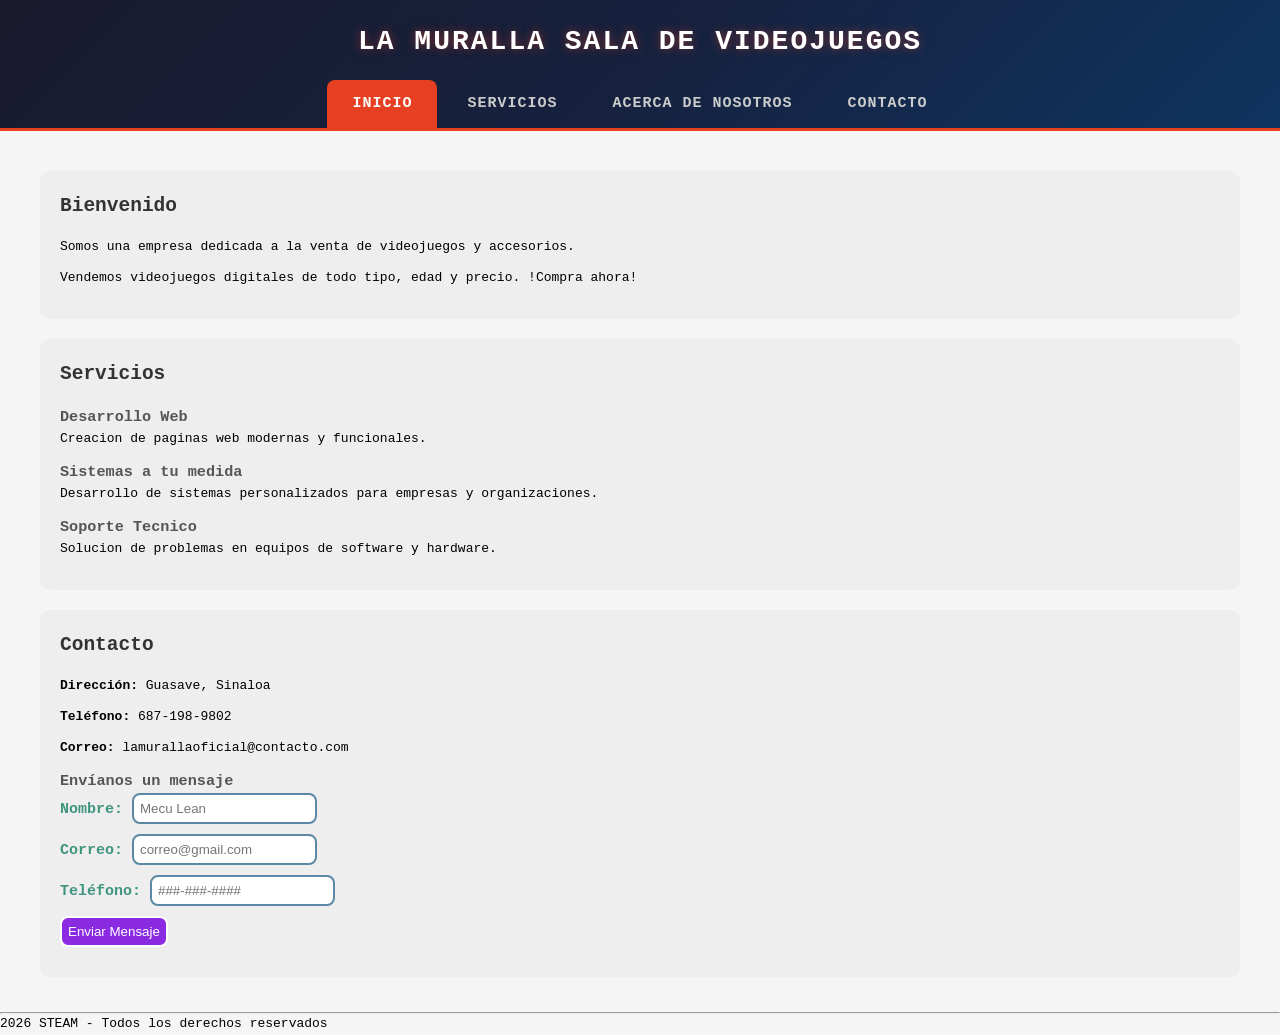
==== html/index.html @ 0096529d "feat: Create initial website with index, services, about, and contact pages, along with styling and " ====
<!DOCTYPE html>
<html lang="es">
<head>
    <meta charset="UTF-8">
    <meta name="viewport" content="width=device-width, initial-scale=1.0">
    <title>Inicio - La Muralla</title>
    <link rel="stylesheet" href="../css/styles.css">
</head>

<body>
    <header>
        <h1>La Muralla Sala de Videojuegos</h1>
        <nav>
            <ul>
                <li><a href="../html/index.html" class="active">Inicio</a></li>
                <li><a href="../html/servicios.html">Servicios</a></li>
                <li><a href="../html/acercanosotros.html">Acerca de Nosotros</a></li>
                <li><a href="../html/contacto.html">Contacto</a></li>
            </ul>
        </nav> 
    </header>   

    <main>
        <!--Inicio-->
        <section id="Inicio">
            <h2>Bienvenido</h2>
            <p>Somos una empresa dedicada a la venta de videojuegos y accesorios.</p>
            <p>Vendemos videojuegos digitales de todo tipo, edad y precio. !Compra ahora!</p>
        </section>

         <!--Servicios-->
         <section id = "servicios">
            <h2>Servicios</h2>
            <h3>Desarrollo Web</h3>
            <p>Creacion de paginas web modernas y funcionales.</p>

            <h3>Sistemas a tu medida</h3>
            <p>Desarrollo de sistemas personalizados para empresas y organizaciones.</p>

            <h3>Soporte Tecnico</h3>
            <p>Solucion de problemas en equipos de software y hardware.</p>
         </section>

         <!--Contacto-->
         <section id = "contacto">
            <h2>Contacto</h2>
            <p><strong>Dirección:</strong> Guasave, Sinaloa</p>
            <p><strong>Teléfono:</strong> 687-198-9802</p>
            <p><strong>Correo:</strong> lamurallaoficial@contacto.com</p>
            <h3>Envíanos un mensaje</h3>

            <form>
                <label>Nombre:
                    <input type="Text" required placeholder="Mecu Lean">
                </label>
                <br>
                <label>Correo:
                    <input type="Text" required placeholder="correo@gmail.com">
                </label>
                <br>
                <label>Teléfono:
                    <input type="Text" required placeholder="###-###-####">
                </label>
                <br>
                <button type="submit">Enviar Mensaje</button>
            </form>


         </section>
    </main>

    <hr>
    <footer> 2026 STEAM - Todos los derechos reservados</footer>
</body>
</html>
---- css/styles.css ----
* {
    margin: 0;
    padding: 0;
    box-sizing: border-box;
}

/*Body*/
body {
    font-family: monospace;
    background: #f5f5f5;
    line-height: 1.6;
}



/* ===== HEADER & NAV ===== */
header {
    background: linear-gradient(135deg, #1a1a2e, #16213e, #0f3460);
    padding: 20px 30px 0;
    border-bottom: 3px solid #e63f21;
}

header h1 {
    color: #ffffff;
    text-align: center;
    margin-bottom: 15px;
    font-size: 28px;
    letter-spacing: 2px;
    text-transform: uppercase;
    text-shadow: 0 0 10px rgba(230, 63, 33, 0.5);
}

nav {
    display: flex;
    justify-content: center;
}

nav ul {
    display: flex;
    list-style: none;
    gap: 5px;
}

nav ul li a {
    display: block;
    color: #cccccc;
    text-decoration: none;
    padding: 12px 25px;
    font-size: 15px;
    font-weight: bold;
    font-family: monospace;
    letter-spacing: 1px;
    text-transform: uppercase;
    border-radius: 8px 8px 0 0;
    transition: background 0.3s, color 0.3s, transform 0.2s;
}

nav ul li a:hover {
    background: #e63f21;
    color: #ffffff;
    transform: translateY(-3px);
}

nav ul li a.active {
    background: #e63f21;
    color: #ffffff;
}

/*Titulos*/
h1 {
    margin-bottom: 10px;
}

h2 {
    margin-bottom: 15px;
    color: #333;
}



h3 {
    margin-top: 10px;
    color: #555;
}

h4 {
    margin-top: 10px;
    margin-bottom: 10px;
}

/*Parrafos*/
p {
    margin-bottom: 10px;
}

img {
    border-radius: 10px;
    border: 2px solid black;
}
/*Label*/
label {
    font-size: 15px;
    margin-bottom: 5px;
    font-weight: bold;
    color: #40957f;
}

/*Input*/
input {
    padding: 6px;
    border-radius: 8px;
    border: 2px solid ;
    margin-bottom: 10px;
    color: #5b88a5;
}

button {
    padding: 6px;
    border-radius: 8px;
    border: 2px solid ;
    margin-bottom: 10px;
    color: #ffffff;
    background-color: blueviolet;
}
button:hover {
    background: #dc30e8;
}

#Servicios-Servicios {
    background-color: #e63f21;
    padding: 10px;
    margin: 0%;
    width: 100%;
    height: 100%;
    font-size: 15px;
    font-family: monospace;
    border-radius: 10px;
    border: 2px solid black;
    flex-wrap: nowrap;
}

/* Contenedor flex para servicios lado a lado */
.servicios-flex {
    display: flex;
    flex-direction: row;
    gap: 20px;
    margin-top: 15px;
}

.servicio-item {
    flex: 1;
    text-align: center; 
}

#Equipos-Servicios {
    background-color: #4169E1;
    padding: 0%;
    margin: 0%;
    width: 100%;
    height: 100%;
    font-size: 15px;
    font-family: monospace;
    border-radius: 10px;
    border: 2px solid black;
    flex-wrap: nowrap;
}

/* Contenedor flex para servicios lado a lado */
.equipos-flex {
    display: flex;
    flex-direction: row;
    gap: 20px;
    margin-top: 15px;
}

.equipos-item {
    flex: 1;
    text-align: center; 
}


/* Secciones generales */
#Precios-Servicios,
#Contacto-Servicios {
    padding: 20px;
    margin-top: 15px;
    font-size: 15px;
    font-family: monospace;
    border-radius: 10px;
    border: 2px solid black;
}

#Precios-Servicios {
    background-color: #90EE90;
}

#Contacto-Servicios {
    background-color: #FFD700;
    text-align: center;
}

/* Tabla de precios */
#tabla-precios {
    width: 100%;
    border-collapse: collapse;
    margin-top: 15px;
    font-family: monospace;
}

#tabla-precios th,
#tabla-precios td {
    border: 2px solid black;
    padding: 10px;
    text-align: center;
}

#tabla-precios th {
    background-color: #2E8B57;
    color: white;
    font-size: 16px;
}

#tabla-precios tbody tr:nth-child(even) {
    background-color: #c8f0c8;
}

#tabla-precios tbody tr:hover {
    background-color: #a0d8a0;
}

/* Botón de contacto */
.btn-contacto {
    display: inline-block;
    margin-top: 15px;
    padding: 12px 30px;
    background-color: #333;
    color: white;
    text-decoration: none;
    border-radius: 8px;
    font-size: 16px;
    font-family: monospace;
    font-weight: bold;
    border: 2px solid black;
}

.btn-contacto:hover {
    background-color: #555;
}

/* Footer */
#Footer-Servicios {
    text-align: center;
    padding: 15px;
    margin-top: 20px;
    background-color: #333;
    color: white;
    font-family: monospace;
    font-size: 14px;
    border-radius: 10px;
}

/* Espaciado entre secciones */
main section {
    margin-bottom: 15px;
}

main {
    padding: 20px;
}

section {
    background-color: #efeeee;
    margin: 20px;
    padding: 20px;
    border-radius: 10px;
}
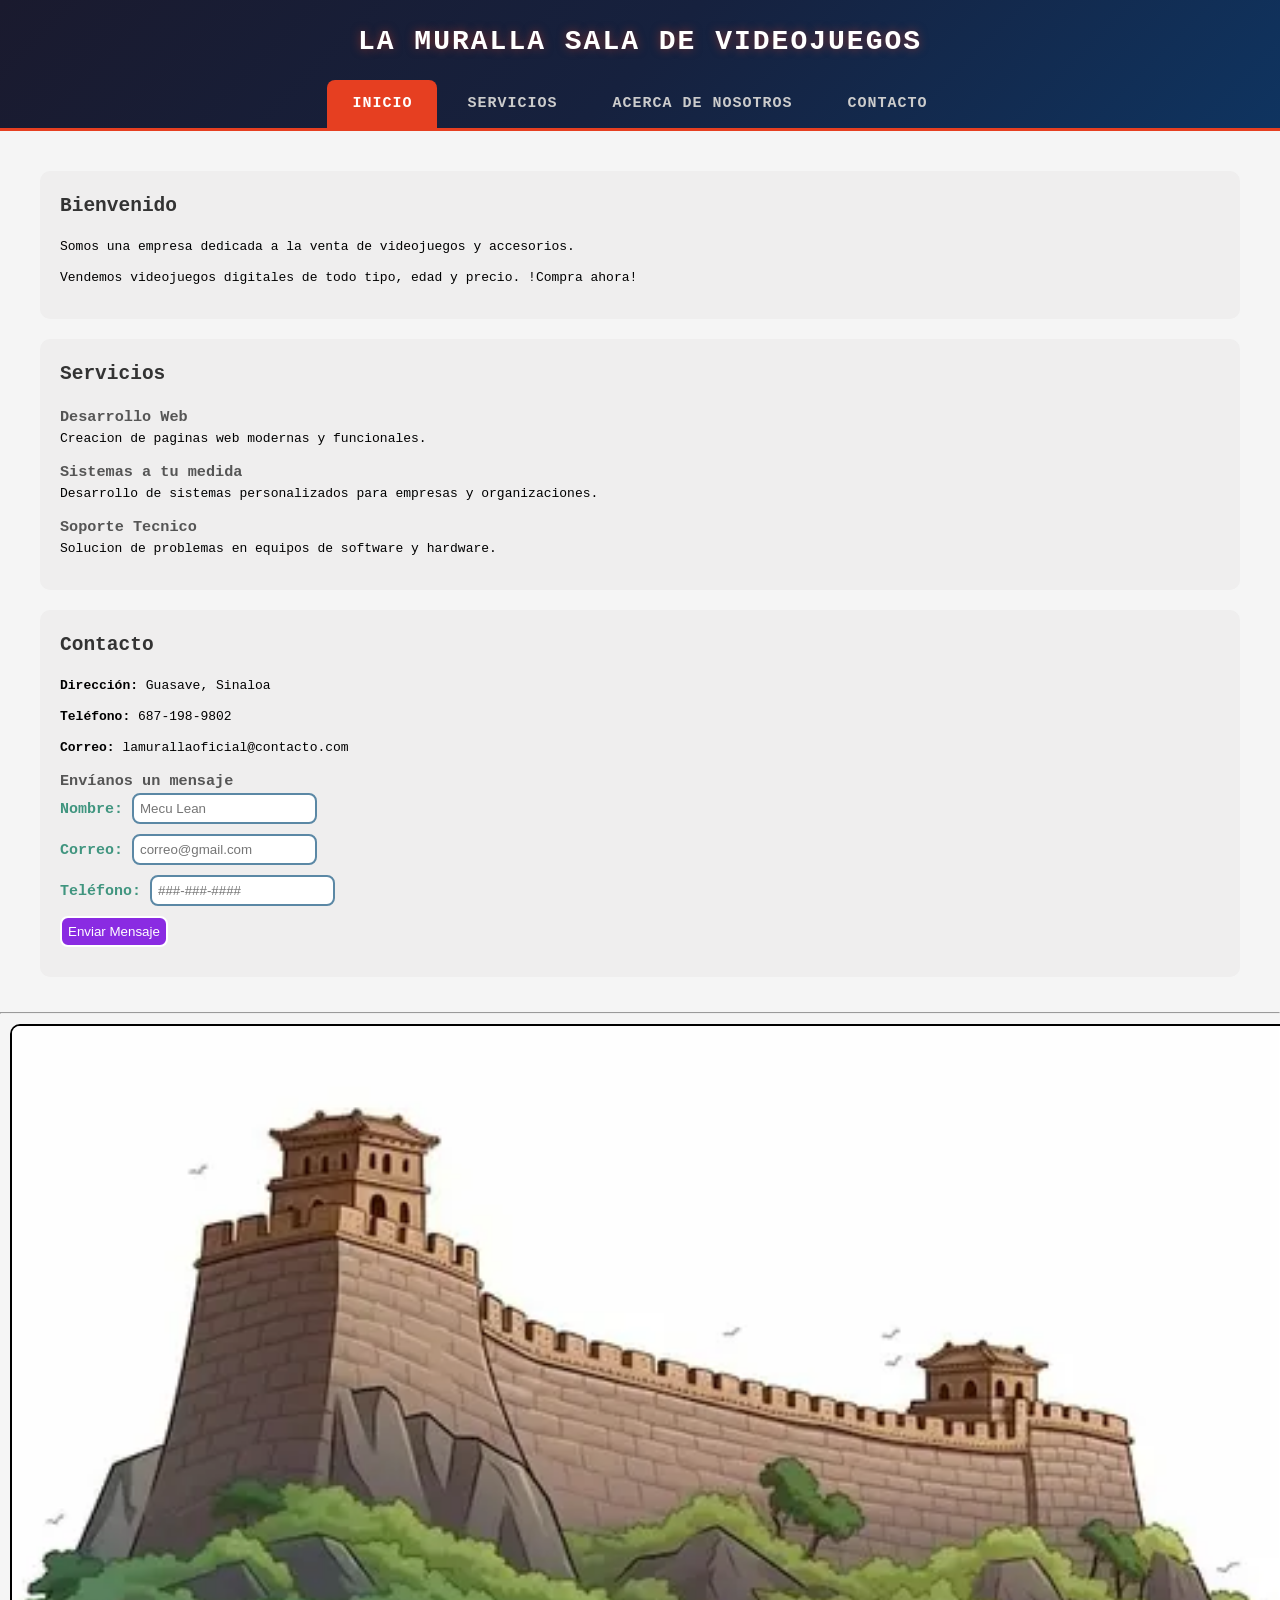
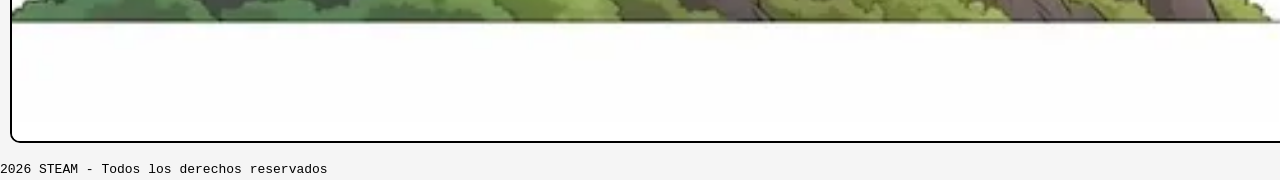
==== commit 638c609b: "Se agregaron cambios en el archivo CSS y en el INDEX se agrego el logo de la imagen" ====
--- a/html/index.html
+++ b/html/index.html
@@ -70,6 +70,7 @@
     </main>
 
     <hr>
+    <img id="Muralla" src="../imagenes/muralla.webp" width="200" height="100" alt="Muralla">
     <footer> 2026 STEAM - Todos los derechos reservados</footer>
 </body>
 </html>
--- a/css/styles.css
+++ b/css/styles.css
@@ -126,6 +126,19 @@
     background: #dc30e8;
 }
 
+
+#Muralla {
+    width: 100%;
+    height: 100%;
+    border-radius: 10px;
+    border: 2px solid black;
+    margin-top: 10px;
+    margin-bottom: 10px;
+    margin-left: 10px;
+    margin-right: 10px;
+    align-items: center;
+    justify-content: center;
+}
 #Servicios-Servicios {
     background-color: #e63f21;
     padding: 10px;
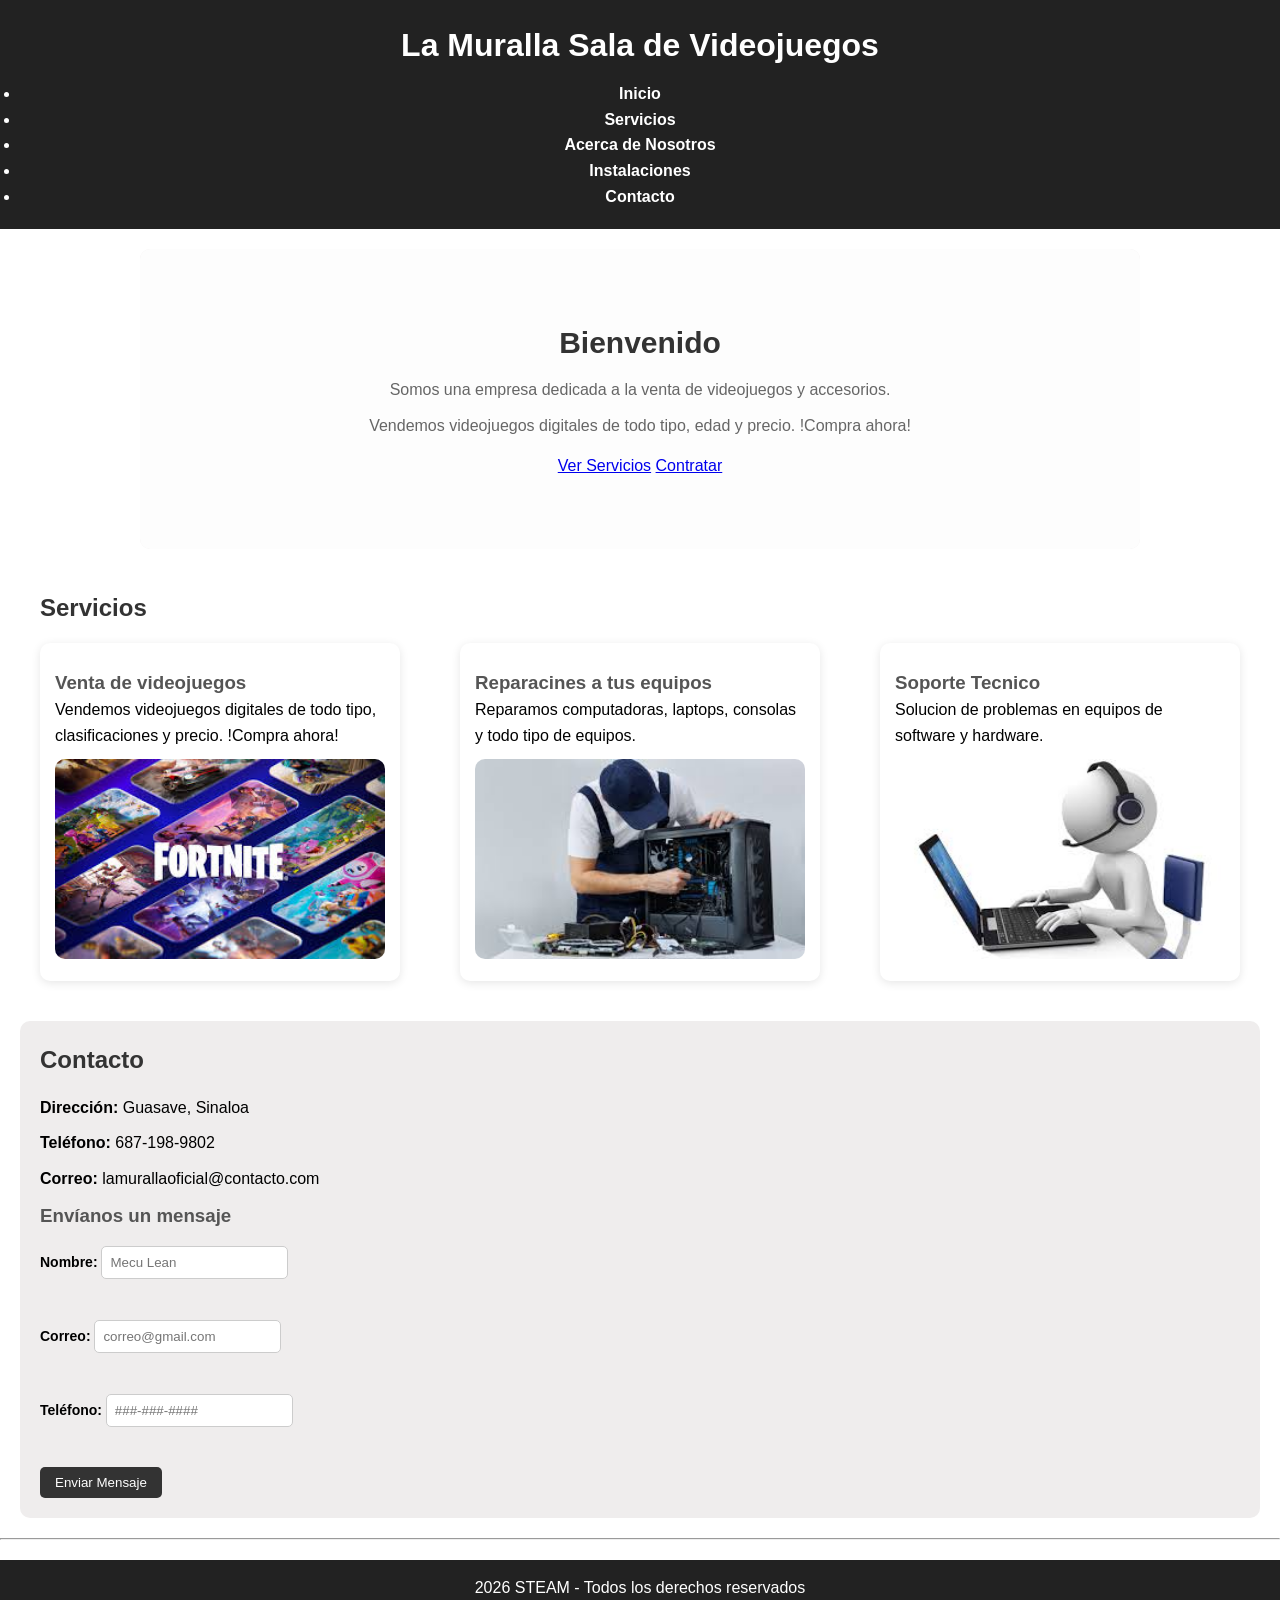
==== commit b623713b: "cambios en el archivo index y css" ====
--- a/html/index.html
+++ b/html/index.html
@@ -15,6 +15,7 @@
                 <li><a href="../html/index.html" class="active">Inicio</a></li>
                 <li><a href="../html/servicios.html">Servicios</a></li>
                 <li><a href="../html/acercanosotros.html">Acerca de Nosotros</a></li>
+                <li><a href="../html/instalaciones.html">Instalaciones</a></li>
                 <li><a href="../html/contacto.html">Contacto</a></li>
             </ul>
         </nav> 
@@ -22,23 +23,42 @@
 
     <main>
         <!--Inicio-->
-        <section id="Inicio">
-            <h2>Bienvenido</h2>
-            <p>Somos una empresa dedicada a la venta de videojuegos y accesorios.</p>
-            <p>Vendemos videojuegos digitales de todo tipo, edad y precio. !Compra ahora!</p>
+        <section id="Inicio" class="hero">
+            <div class="overlay">
+                <div class="hero-texto">
+                    <h2>Bienvenido</h2>
+                    <p>Somos una empresa dedicada a la venta de videojuegos y accesorios.</p>
+                    <p>Vendemos videojuegos digitales de todo tipo, edad y precio. !Compra ahora!</p>
+                    <div class="botones">
+                        <a href="#servicios" class="button">Ver Servicios</a>
+                        <a href="#contacto" class="button">Contratar</a>
+                    </div>
+                </div>
+            </div>
         </section>
 
-         <!--Servicios-->
+         <!--Servicios-->   
          <section id = "servicios">
             <h2>Servicios</h2>
-            <h3>Desarrollo Web</h3>
-            <p>Creacion de paginas web modernas y funcionales.</p>
+            <div class="servicios-contenedor">
+                <div class="card">
+                    <h3>Venta de videojuegos</h3>
+                    <p>Vendemos videojuegos digitales de todo tipo, clasificaciones y precio. !Compra ahora!</p>
+                    <img src="../imagenes/fornite.jpg" width="200px" height="200px">
+                </div>
 
-            <h3>Sistemas a tu medida</h3>
-            <p>Desarrollo de sistemas personalizados para empresas y organizaciones.</p>
+                <div class="card">
+                    <h3>Reparacines a tus equipos</h3>
+                    <p>Reparamos computadoras, laptops, consolas y todo tipo de equipos.</p>
+                    <img src="../imagenes/reparaciones.jpg" width="200px" height="200px">
+                </div>
 
-            <h3>Soporte Tecnico</h3>
-            <p>Solucion de problemas en equipos de software y hardware.</p>
+                <div class="card">
+                    <h3>Soporte Tecnico</h3>
+                    <p>Solucion de problemas en equipos de software y hardware.</p>
+                    <img src="../imagenes/soporte_tecnico.jpg" width="200px" height="200px">
+                </div>
+            </div>  
          </section>
 
          <!--Contacto-->
@@ -70,7 +90,7 @@
     </main>
 
     <hr>
-    <img id="Muralla" src="../imagenes/muralla.webp" width="200" height="100" alt="Muralla">
+  
     <footer> 2026 STEAM - Todos los derechos reservados</footer>
 </body>
 </html>
--- a/css/styles.css
+++ b/css/styles.css
@@ -1,69 +1,62 @@
 * {
-    margin: 0;
-    padding: 0;
-    box-sizing: border-box;
+    margin:0;
+    padding:0;
+    box-sizing:border-box;
 }
 
 /*Body*/
 body {
-    font-family: monospace;
-    background: #f5f5f5;
+    font-family:Arial, sans-serif;
+    background: white;
     line-height: 1.6;
 }
 
-
-
-/* ===== HEADER & NAV ===== */
+/*Header*/
 header {
-    background: linear-gradient(135deg, #1a1a2e, #16213e, #0f3460);
-    padding: 20px 30px 0;
-    border-bottom: 3px solid #e63f21;
-}
-
-header h1 {
-    color: #ffffff;
-    text-align: center;
-    margin-bottom: 15px;
-    font-size: 28px;
-    letter-spacing: 2px;
-    text-transform: uppercase;
-    text-shadow: 0 0 10px rgba(230, 63, 33, 0.5);
-}
-
+    background: #222;
+    color: white;
+    padding: 20px;
+    text-align:center;
+}
+
+/*Menu*/
 nav {
-    display: flex;
-    justify-content: center;
-}
-
-nav ul {
-    display: flex;
-    list-style: none;
-    gap: 5px;
-}
-
-nav ul li a {
-    display: block;
-    color: #cccccc;
-    text-decoration: none;
-    padding: 12px 25px;
-    font-size: 15px;
-    font-weight: bold;
-    font-family: monospace;
-    letter-spacing: 1px;
-    text-transform: uppercase;
-    border-radius: 8px 8px 0 0;
-    transition: background 0.3s, color 0.3s, transform 0.2s;
-}
-
-nav ul li a:hover {
-    background: #e63f21;
-    color: #ffffff;
-    transform: translateY(-3px);
-}
-
-nav ul li a.active {
-    background: #e63f21;
-    color: #ffffff;
+    margin-top:10px;
+}
+
+nav a {
+    color: white;
+    text-decoration:none;
+    margin: 0 15px;
+    font-weight:bold;
+}
+
+nav a:hover {
+    color: #00bcd4;
+}
+
+/*Secciones*/
+section { 
+    background: #efeded; 
+    margin:20px; 
+    padding:20px; 
+    border-radius:10px; 
+}
+
+section:nth-child(even) {
+    background: #ffffff;
+}
+
+section:nth-child(odd) {
+    background: #efeded;
+}
+
+section {
+    transition: all 0.3s;
+}
+
+section:hover {
+    transform: translateY(-5px);
 }
 
 /*Titulos*/
@@ -76,16 +69,9 @@
     color: #333;
 }
 
-
-
 h3 {
-    margin-top: 10px;
+    margin-top:10px;
     color: #555;
-}
-
-h4 {
-    margin-top: 10px;
-    margin-bottom: 10px;
 }
 
 /*Parrafos*/
@@ -93,200 +79,245 @@
     margin-bottom: 10px;
 }
 
-img {
-    border-radius: 10px;
-    border: 2px solid black;
-}
+/*Formularios*/
+form {
+    margin-top: 15px;
+    display:flex;
+    flex-direction:column;
+}
+
+/*fila */
+.fila {
+    display: flex;
+    gap: 10px;
+}
+
+/* Cada campo ocupa la mitad */
+.fila label {
+    flex: 1;
+    display: flex;
+    flex-direction: column;
+}
+/* Textarea */
+textarea {
+    width: 100%;
+    height: 150px;
+    padding: 8px;
+    border-radius: 5px;
+    border: 1px solid #ccc;
+}
+
 /*Label*/
 label {
-    font-size: 15px;
-    margin-bottom: 5px;
+    font-size:14px;
+    margin-bottom:5px;
     font-weight: bold;
-    color: #40957f;
 }
 
 /*Input*/
 input {
-    padding: 6px;
-    border-radius: 8px;
-    border: 2px solid ;
-    margin-bottom: 10px;
-    color: #5b88a5;
-}
-
-button {
-    padding: 6px;
-    border-radius: 8px;
-    border: 2px solid ;
-    margin-bottom: 10px;
-    color: #ffffff;
-    background-color: blueviolet;
-}
+    padding: 8px;
+    margin-bottom: 10px;
+    border-radius: 5px;
+    border: 1px solid #ccc;
+}
+
+input:focus, textarea:focus {
+    outline: none;
+    border: 1px solid #00bcd4;
+}
+
+/*Botones*/
+button{
+    width: auto;
+    align-self: flex-start;
+    padding: 8px 15px;
+    border:none;
+    background: #333;
+    color: white;
+    border-radius:5px;
+    cursor:pointer;
+}
+
 button:hover {
-    background: #dc30e8;
-}
-
-
-#Muralla {
+    background: #00bcd4;
+}
+
+/*Pie de pagina*/
+footer {
+    text-align:center;
+    padding:15px;
+    background: #222;
+    color:white;
+    margin-top:20px;
+}
+
+/* Tarjeta*/
+.servicios-contenedor {
+    display: flex;
+    gap: 20px;
+    flex-wrap: wrap;
+    justify-content: space-between;
+}
+
+.card {
+    background: white;
+    border-radius: 10px;
+    padding: 15px;
+    width: 30%;
+    box-shadow: 0 2px 10px rgba(0,0,0,0.1);
+    transition: transform 0.3s;
+}
+
+.card img {
+    width: 100%;
+    border-radius: 10px;
+}
+
+.card:hover {
+    transform: scale(1.05);
+}
+
+/*Inicio*/
+.hero {
+    position: relative;
+    height: 300px;
+    background: url("img/gaming.jpg") center/cover no-repeat;
+    display: flex;
+    align-items: center;
+    justify-content: center;
+    text-align: center;
+    overflow: hidden;
+    border-radius: 10px;
+    margin: 20px auto;
+    max-width: 1000px;
+}
+
+.hero::before {
+    content: "";
+    position: absolute;
     width: 100%;
     height: 100%;
-    border-radius: 10px;
-    border: 2px solid black;
-    margin-top: 10px;
-    margin-bottom: 10px;
-    margin-left: 10px;
-    margin-right: 10px;
-    align-items: center;
-    justify-content: center;
-}
-#Servicios-Servicios {
-    background-color: #e63f21;
-    padding: 10px;
-    margin: 0%;
+    background: rgba(255,255,255,0.88); 
+}
+
+/*Texto*/
+.hero-texto {
+    position: relative;
+    z-index: 1;
+    color: #333;
+}
+
+.hero-texto h2 {
+    font-size: 30px;
+    margin-bottom: 10px;
+}
+
+.hero-texto p {
+    color: #666;
+}
+
+/* Botones */
+.botones {
+    margin-top: 15px;
+}
+
+.btn {
+    background: #333; 
+    color: white;
+    padding: 10px 20px;
+    text-decoration: none;
+    border-radius: 5px;
+    margin: 5px;
+    display: inline-block;
+    transition: 0.3s;
+}
+
+.btn:hover {
+    background: #00bcd4; 
+}
+
+/* Boton secundario */
+.btn-secundario {
+    background: transparent;
+    border: 2px solid #333;
+    color: #333;
+}
+
+.btn-secundario:hover {
+    background: #333;
+    color: white;
+}
+
+/*Instalaciones*/
+.galeria {
+    display: grid;
+    grid-template-columns: repeat(3, 1fr);
+    gap: 20px; 
+    margin-top: 15px;
+}
+
+.galeria img {
     width: 100%;
-    height: 100%;
-    font-size: 15px;
-    font-family: monospace;
-    border-radius: 10px;
-    border: 2px solid black;
-    flex-wrap: nowrap;
-}
-
-/* Contenedor flex para servicios lado a lado */
-.servicios-flex {
-    display: flex;
-    flex-direction: row;
-    gap: 20px;
+    height: 250px;
+    object-fit: cover;
+    border-radius: 10px;
+
+}
+
+/*Acerca de nosotros*/
+.acerca-contenedor {
+    display: flex;
+    gap: 30px;
+    flex-wrap: wrap;
+}
+
+/* Texto */
+.acerca-texto {
+    flex: 1;
+}
+
+/* Tecnologías */
+.tecnologias-contenedor {
+    flex: 1;
+}
+
+/* grid SOLO para iconos */
+.tecnologias {
+    display: grid;
+    grid-template-columns: repeat(2, 1fr);
+    gap: 15px;
+}
+
+/* caja debajo de iconos */
+.info-tech {
     margin-top: 15px;
-}
-
-.servicio-item {
-    flex: 1;
-    text-align: center; 
-}
-
-#Equipos-Servicios {
-    background-color: #4169E1;
-    padding: 0%;
-    margin: 0%;
-    width: 100%;
-    height: 100%;
-    font-size: 15px;
-    font-family: monospace;
-    border-radius: 10px;
-    border: 2px solid black;
-    flex-wrap: nowrap;
-}
-
-/* Contenedor flex para servicios lado a lado */
-.equipos-flex {
-    display: flex;
-    flex-direction: row;
-    gap: 20px;
-    margin-top: 15px;
-}
-
-.equipos-item {
-    flex: 1;
-    text-align: center; 
-}
-
-
-/* Secciones generales */
-#Precios-Servicios,
-#Contacto-Servicios {
-    padding: 20px;
-    margin-top: 15px;
-    font-size: 15px;
-    font-family: monospace;
-    border-radius: 10px;
-    border: 2px solid black;
-}
-
-#Precios-Servicios {
-    background-color: #90EE90;
-}
-
-#Contacto-Servicios {
-    background-color: #FFD700;
+    padding: 15px;
+    background: #222;
+    color: white;
+    border-radius: 10px;
+    display: none;
     text-align: center;
 }
 
-/* Tabla de precios */
-#tabla-precios {
-    width: 100%;
-    border-collapse: collapse;
-    margin-top: 15px;
-    font-family: monospace;
-}
-
-#tabla-precios th,
-#tabla-precios td {
-    border: 2px solid black;
-    padding: 10px;
+/* Card de tecnología */
+.tech {
+    background: white;
+    padding: 15px;
     text-align: center;
-}
-
-#tabla-precios th {
-    background-color: #2E8B57;
-    color: white;
-    font-size: 16px;
-}
-
-#tabla-precios tbody tr:nth-child(even) {
-    background-color: #c8f0c8;
-}
-
-#tabla-precios tbody tr:hover {
-    background-color: #a0d8a0;
-}
-
-/* Botón de contacto */
-.btn-contacto {
-    display: inline-block;
-    margin-top: 15px;
-    padding: 12px 30px;
-    background-color: #333;
-    color: white;
-    text-decoration: none;
-    border-radius: 8px;
-    font-size: 16px;
-    font-family: monospace;
-    font-weight: bold;
-    border: 2px solid black;
-}
-
-.btn-contacto:hover {
-    background-color: #555;
-}
-
-/* Footer */
-#Footer-Servicios {
-    text-align: center;
-    padding: 15px;
-    margin-top: 20px;
-    background-color: #333;
-    color: white;
-    font-family: monospace;
-    font-size: 14px;
-    border-radius: 10px;
-}
-
-/* Espaciado entre secciones */
-main section {
-    margin-bottom: 15px;
-}
-
-main {
-    padding: 20px;
-}
-
-section {
-    background-color: #efeeee;
-    margin: 20px;
-    padding: 20px;
-    border-radius: 10px;
-}
-
-
-
+    border-radius: 10px;
+    transition: transform 0.3s, background 0.3s;
+    cursor: pointer;
+}
+
+.tech img {
+    width: 50px;
+    margin-bottom: 10px;
+}
+
+/* Interaccion */
+.tech:hover {
+    transform: translateY(-8px) scale(1.05);
+    background: #00bcd4;
+    color: white;
+}
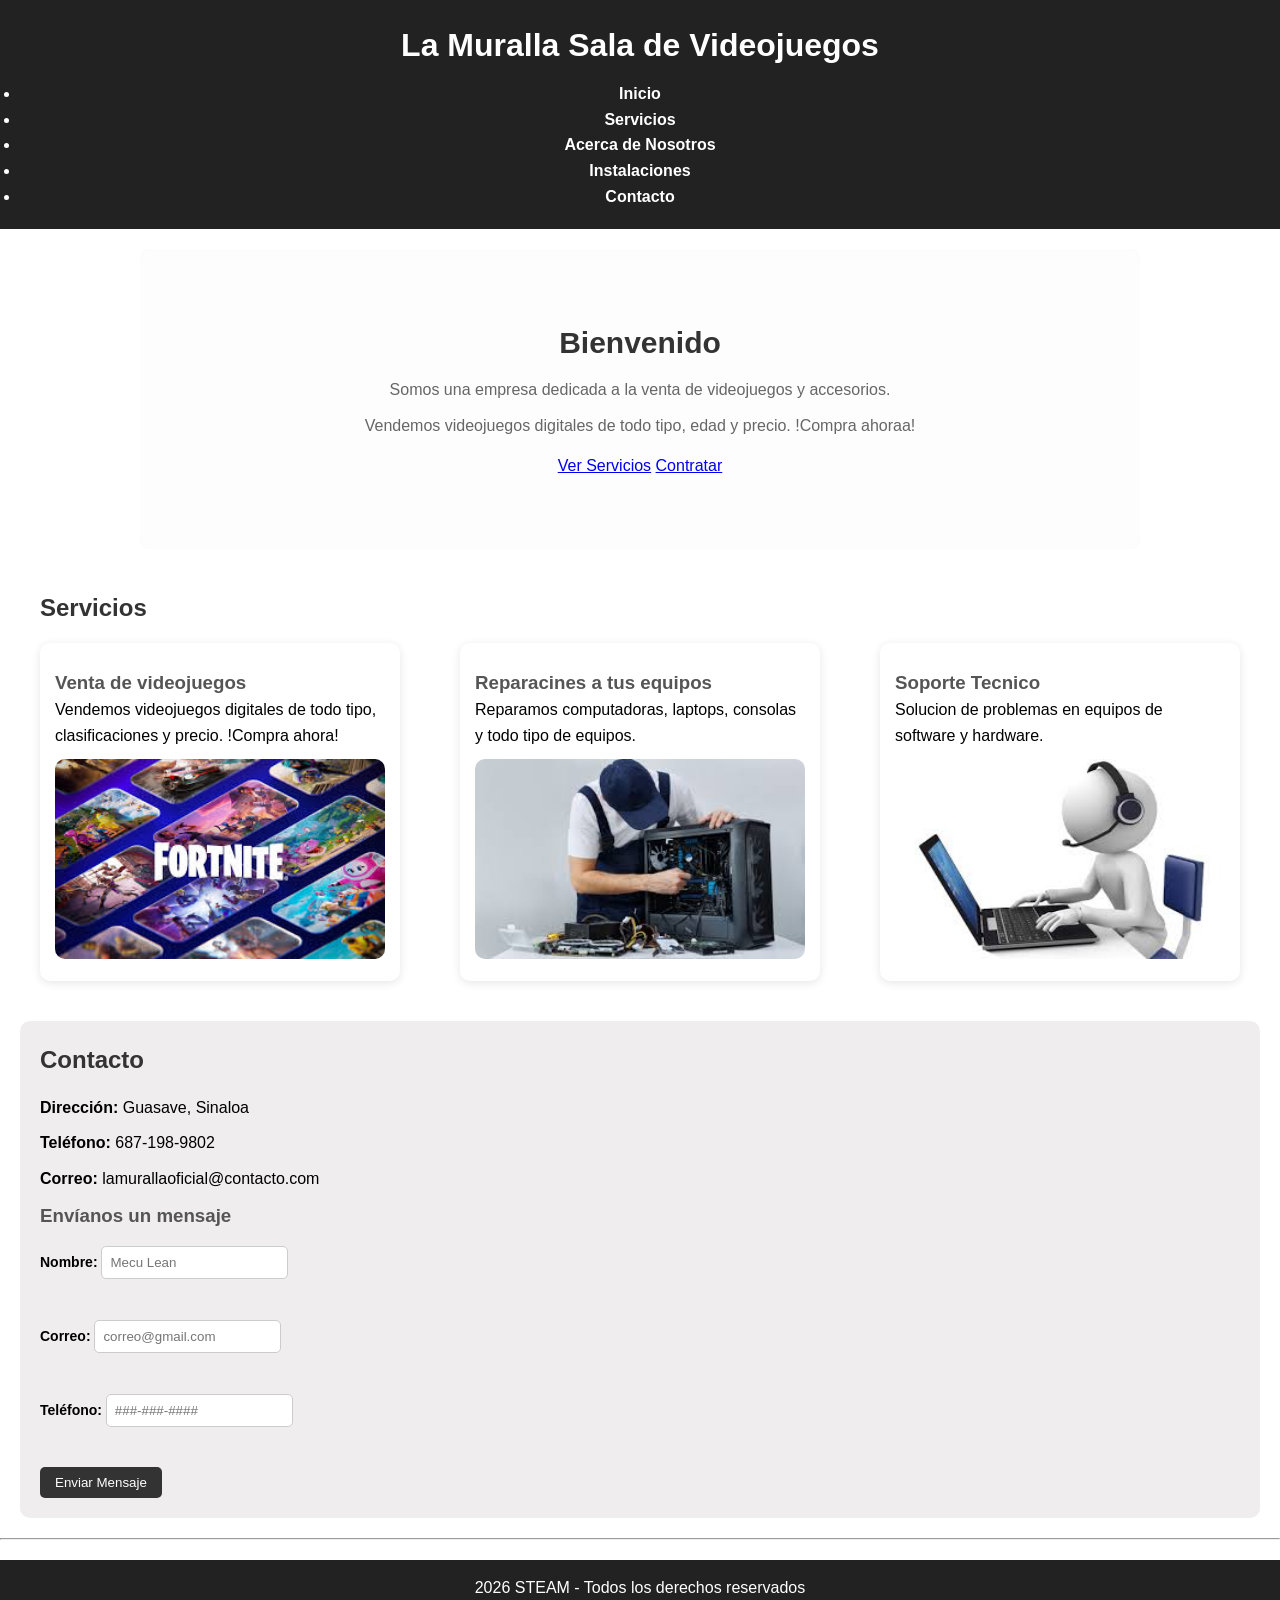
==== commit 873a2ae4: "copialo" ====
--- a/html/index.html
+++ b/html/index.html
@@ -28,7 +28,7 @@
                 <div class="hero-texto">
                     <h2>Bienvenido</h2>
                     <p>Somos una empresa dedicada a la venta de videojuegos y accesorios.</p>
-                    <p>Vendemos videojuegos digitales de todo tipo, edad y precio. !Compra ahora!</p>
+                    <p>Vendemos videojuegos digitales de todo tipo, edad y precio. !Compra ahoraa!</p>
                     <div class="botones">
                         <a href="#servicios" class="button">Ver Servicios</a>
                         <a href="#contacto" class="button">Contratar</a>
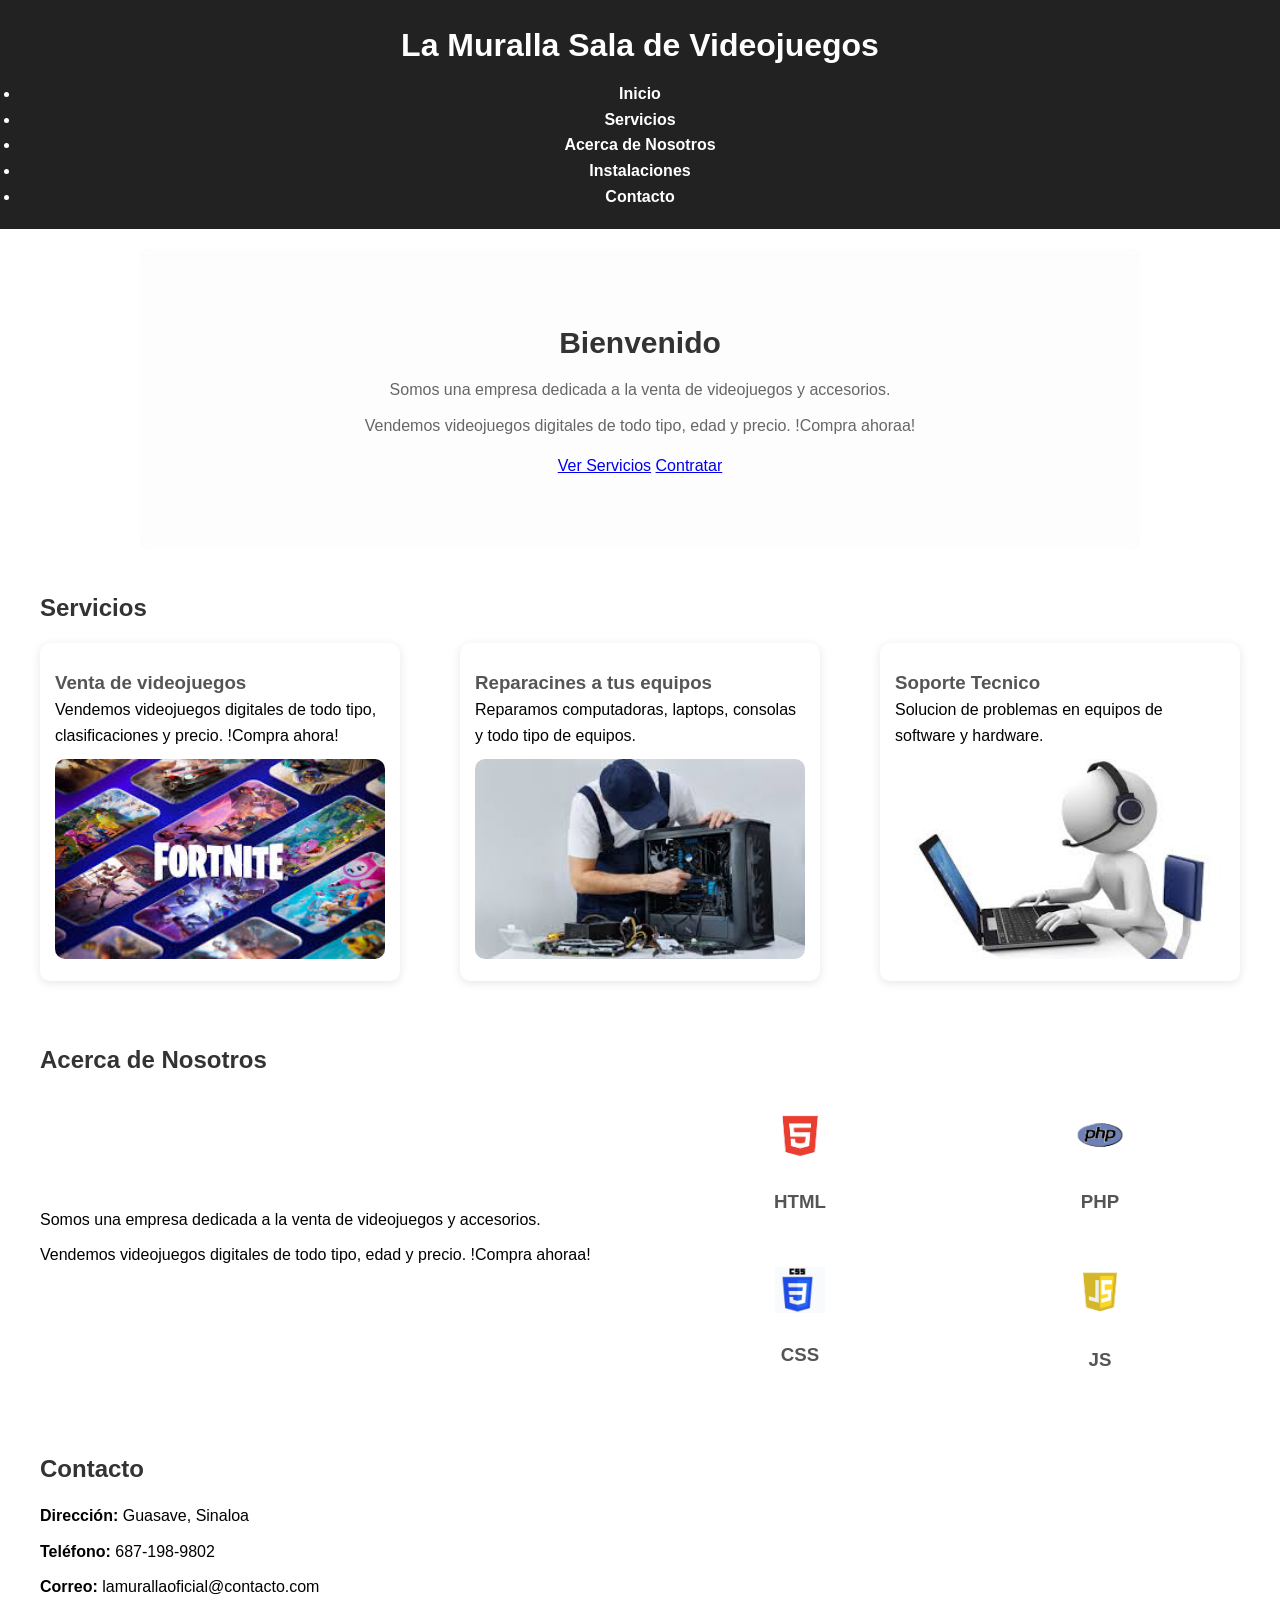
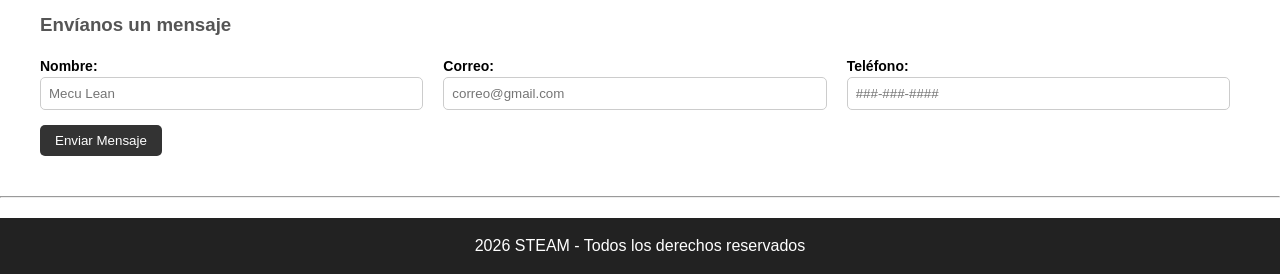
==== commit 88668ae1: "Actualiza estilo de Acerca de Nosotros y formulario" ====
--- a/html/index.html
+++ b/html/index.html
@@ -61,6 +61,38 @@
             </div>  
          </section>
 
+        <section id="acercanosotros">
+            <h2>Acerca de Nosotros</h2>
+
+            <div class="acerca-flex">
+                <div class="acerca-texto">
+                    <p>Somos una empresa dedicada a la venta de videojuegos y accesorios.</p>
+                    <p>Vendemos videojuegos digitales de todo tipo, edad y precio. !Compra ahoraa!</p>
+                </div>
+                <div class="acerca-contenedor">
+                    <div class="tech">
+                        <img src="../imagenes/htmls.png">
+                        <h3>HTML</h3>
+                    </div>
+
+                    <div class="tech">
+                        <img src="../imagenes/php.png">
+                        <h3>PHP</h3>
+                    </div>
+
+                    <div class="tech">
+                        <img src="../imagenes/css.jpg">
+                        <h3>CSS</h3>
+                    </div>
+
+                    <div class="tech">
+                        <img src="../imagenes/js.png">
+                        <h3>JS</h3>
+                    </div>
+                </div>
+            </div>
+        </section>
+         
          <!--Contacto-->
          <section id = "contacto">
             <h2>Contacto</h2>
@@ -70,18 +102,20 @@
             <h3>Envíanos un mensaje</h3>
 
             <form>
-                <label>Nombre:
-                    <input type="Text" required placeholder="Mecu Lean">
-                </label>
-                <br>
-                <label>Correo:
-                    <input type="Text" required placeholder="correo@gmail.com">
-                </label>
-                <br>
-                <label>Teléfono:
-                    <input type="Text" required placeholder="###-###-####">
-                </label>
-                <br>
+                <div class="fila">
+                    <label>Nombre:
+                        <input type="Text" required placeholder="Mecu Lean">
+                    </label>
+                    <br>
+                    <label>Correo:
+                        <input type="Text" required placeholder="correo@gmail.com">
+                    </label>
+                    <br>
+                    <label>Teléfono:
+                        <input type="Text" required placeholder="###-###-####">
+                    </label>
+                    <br>
+                </div>
                 <button type="submit">Enviar Mensaje</button>
             </form>
 
--- a/css/styles.css
+++ b/css/styles.css
@@ -266,10 +266,22 @@
 }
 
 /*Acerca de nosotros*/
+#acercanosotros {
+    background: white;
+}
+
+.acerca-flex {
+    display: flex;
+    align-items: center;
+    justify-content: space-between;
+    gap: 40px;
+}
+
 .acerca-contenedor {
-    display: flex;
-    gap: 30px;
-    flex-wrap: wrap;
+    display: grid;
+    grid-template-columns: repeat(2, 1fr);
+    gap: 20px;
+    flex: 1;
 }
 
 /* Texto */
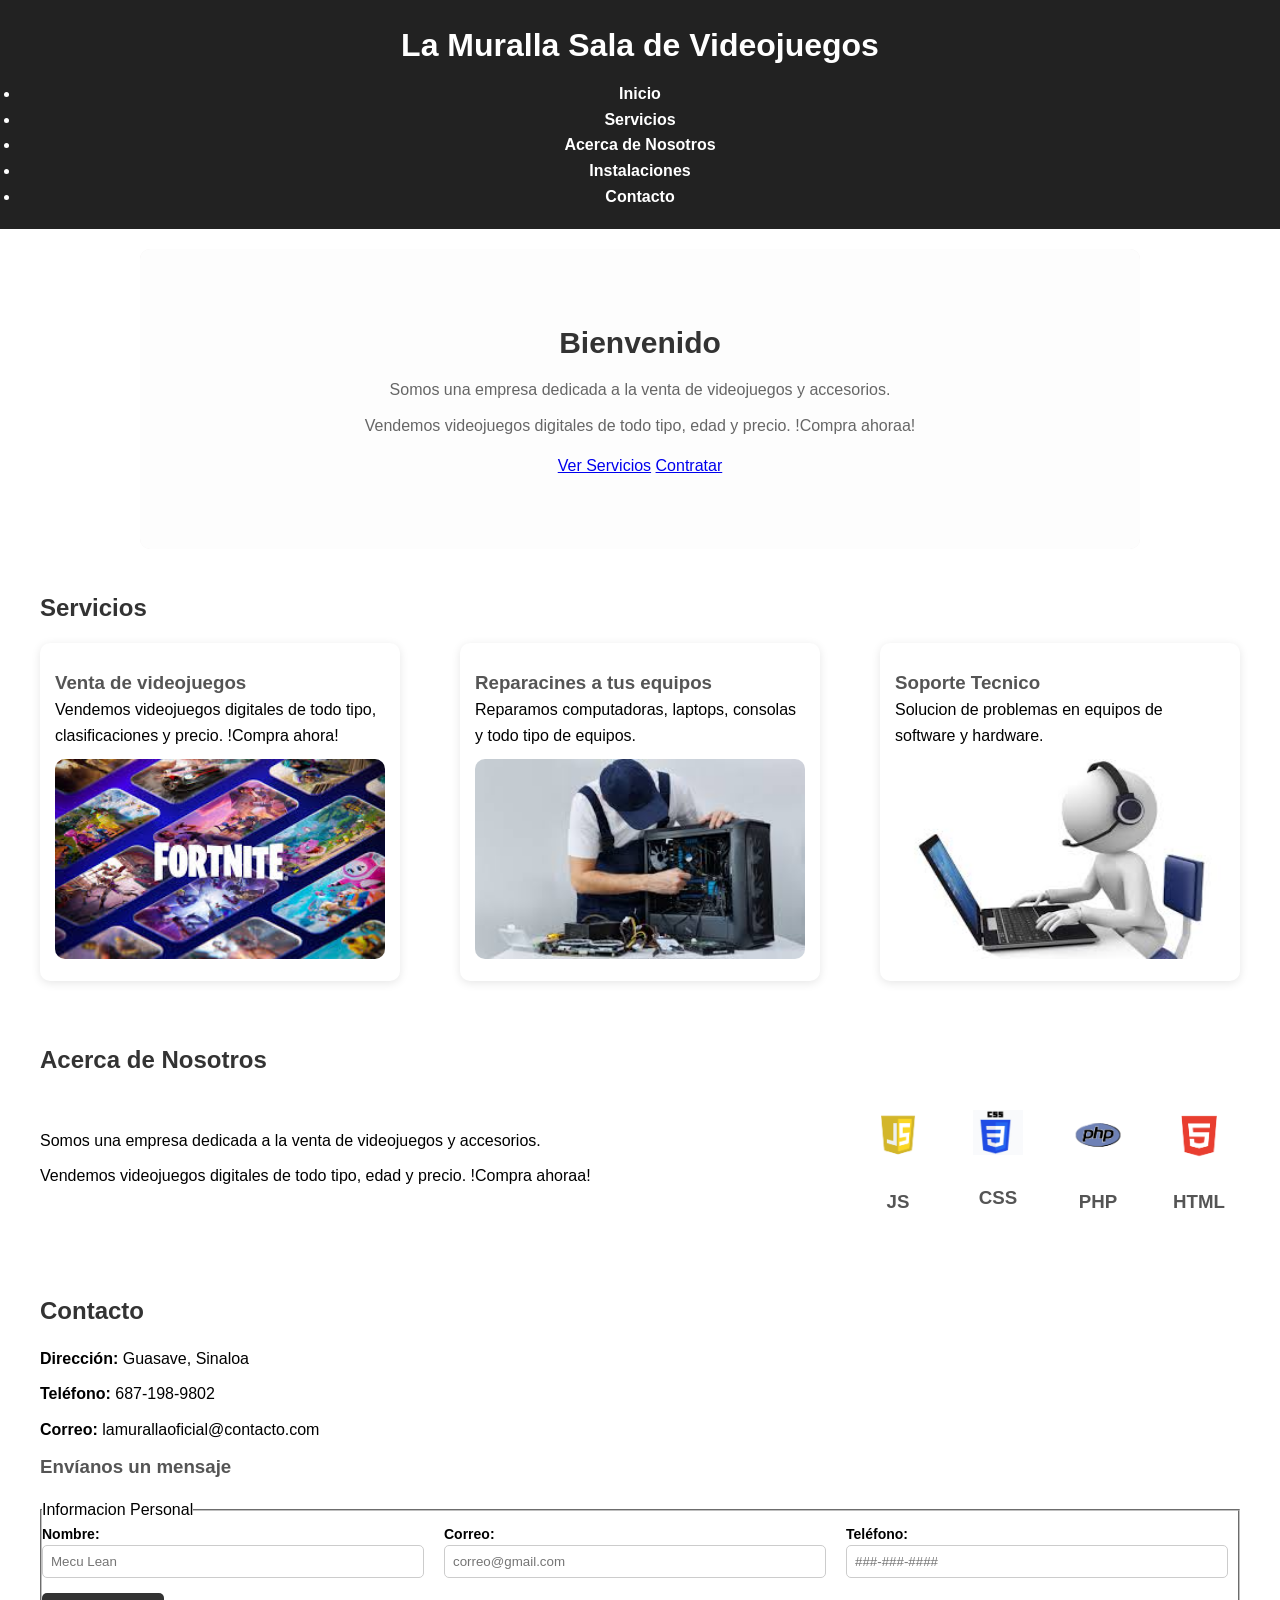
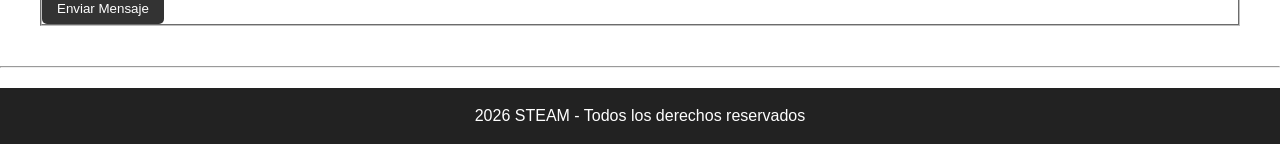
==== commit e33febf9: "Camavinga RedCard '86" ====
--- a/html/index.html
+++ b/html/index.html
@@ -102,21 +102,24 @@
             <h3>Envíanos un mensaje</h3>
 
             <form>
-                <div class="fila">
-                    <label>Nombre:
-                        <input type="Text" required placeholder="Mecu Lean">
-                    </label>
-                    <br>
-                    <label>Correo:
-                        <input type="Text" required placeholder="correo@gmail.com">
-                    </label>
-                    <br>
-                    <label>Teléfono:
-                        <input type="Text" required placeholder="###-###-####">
-                    </label>
-                    <br>
-                </div>
-                <button type="submit">Enviar Mensaje</button>
+                <fieldset>
+                        <legend>Informacion Personal</legend>
+                    <div class="fila">
+                        <label>Nombre:
+                            <input type="Text" required placeholder="Mecu Lean">
+                        </label>
+                        <br>
+                        <label>Correo:
+                            <input type="Text" required placeholder="correo@gmail.com">
+                        </label>
+                        <br>
+                        <label>Teléfono:
+                            <input type="Text" required placeholder="###-###-####">
+                        </label>
+                        <br>
+                    </div>
+                    <button type="submit">Enviar Mensaje</button>
+                </fieldset>
             </form>
 
 
--- a/css/styles.css
+++ b/css/styles.css
@@ -278,8 +278,9 @@
 }
 
 .acerca-contenedor {
-    display: grid;
-    grid-template-columns: repeat(2, 1fr);
+    display: flex;
+    flex-direction: row-reverse;
+    justify-content: flex-start;
     gap: 20px;
     flex: 1;
 }
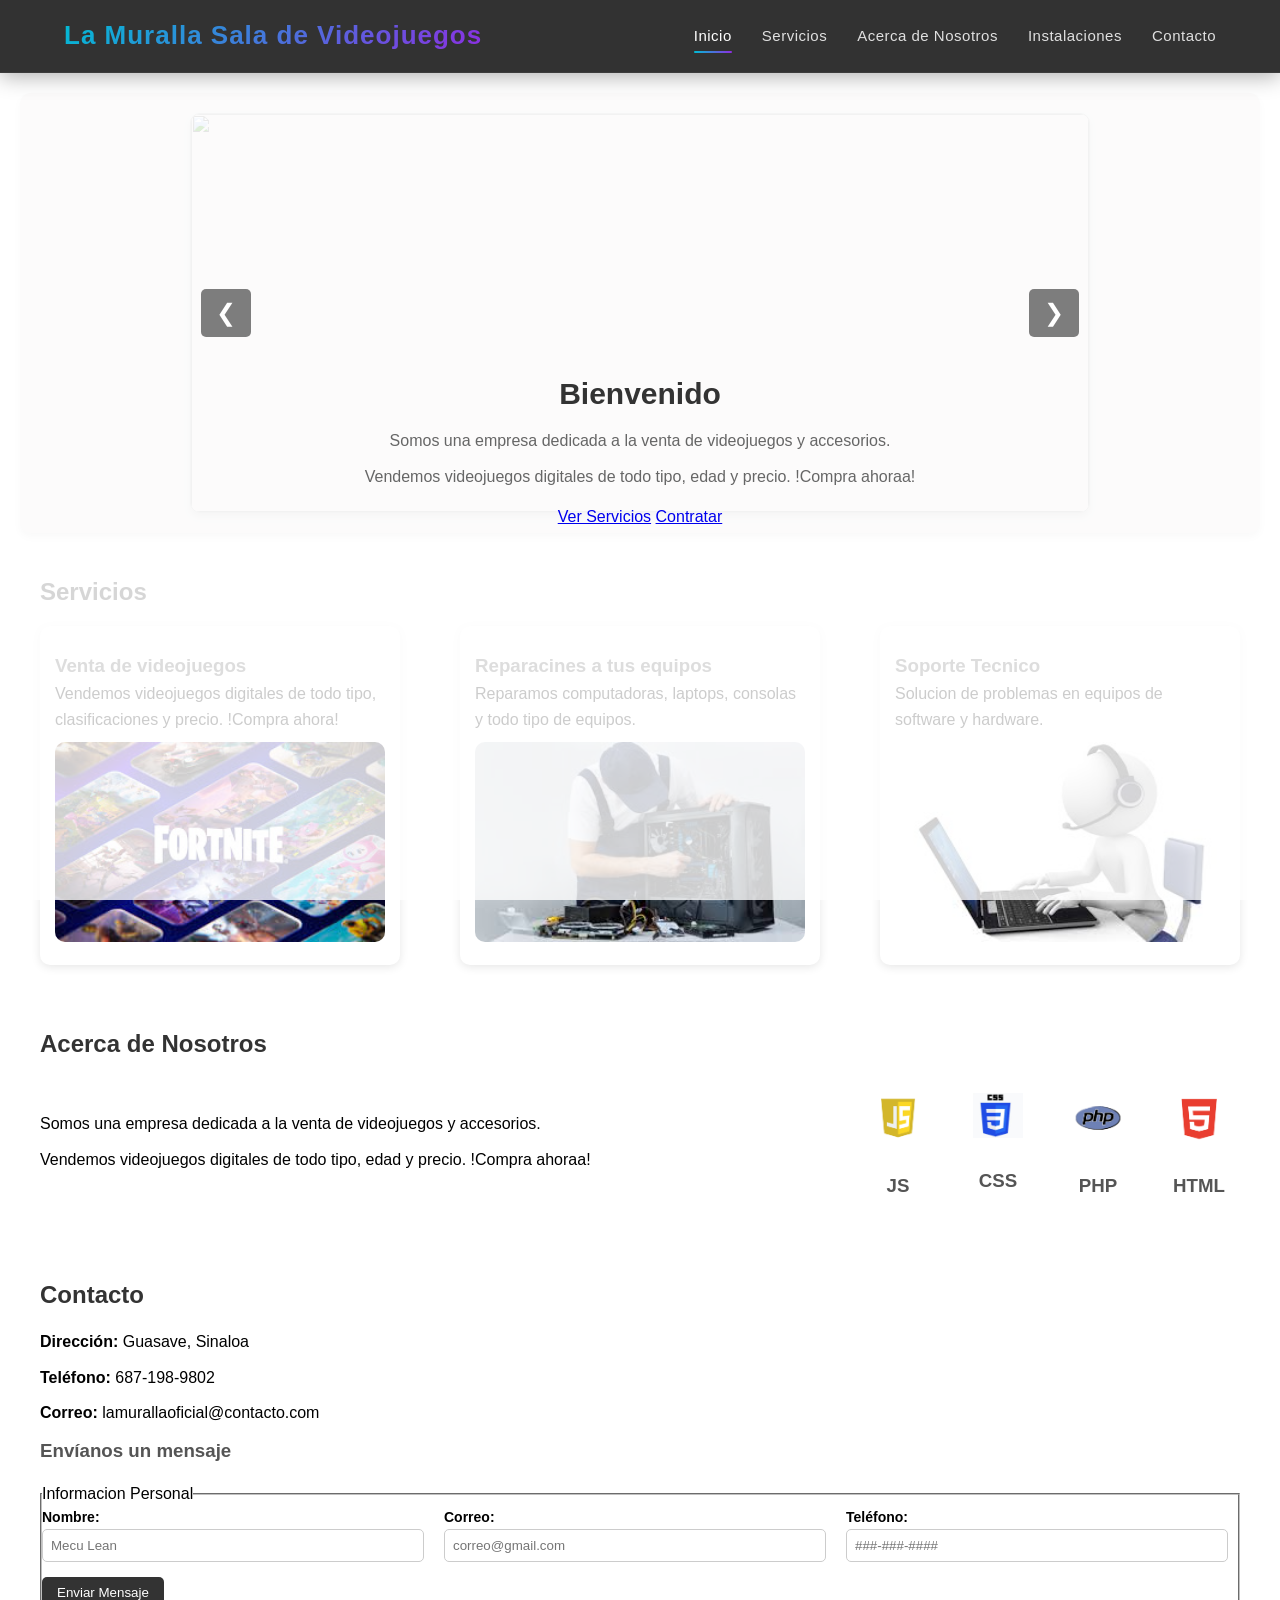
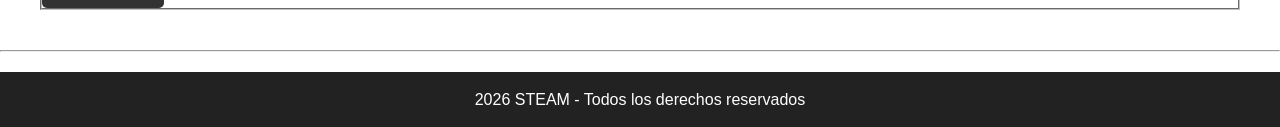
==== commit 131085e4: "Avances en este trabajo de cagada de materia de la cagada" ====
--- a/html/index.html
+++ b/html/index.html
@@ -24,6 +24,19 @@
     <main>
         <!--Inicio-->
         <section id="Inicio" class="hero">
+            <!--Creacion del slider de imagenes-->
+            <div class="slider-contenedor">
+                <!--Imagenes que se utilizaran para el slider-->
+                <img src = "../imagenes/videojuegos_1.jpg" class="slide slide-active">
+                <img src = "../imagenes/python.jpg" class="slide">
+                <img src = "../imagenes/yo.jpg" class="slide">
+
+                <!--botones para el slider-->
+                <button id="prev">&#10094;</button>
+                <button id="next">&#10095;</button>
+
+
+            </div>
             <div class="overlay">
                 <div class="hero-texto">
                     <h2>Bienvenido</h2>
@@ -44,52 +57,55 @@
                 <div class="card">
                     <h3>Venta de videojuegos</h3>
                     <p>Vendemos videojuegos digitales de todo tipo, clasificaciones y precio. !Compra ahora!</p>
-                    <img src="../imagenes/fornite.jpg" width="200px" height="200px">
+                    <img src="../imagenes/fornite.jpg" class="img-servicio" width="200px" height="200px">
                 </div>
 
                 <div class="card">
                     <h3>Reparacines a tus equipos</h3>
                     <p>Reparamos computadoras, laptops, consolas y todo tipo de equipos.</p>
-                    <img src="../imagenes/reparaciones.jpg" width="200px" height="200px">
+                    <img src="../imagenes/reparaciones.jpg" class="img-servicio" width="200px" height="200px">
                 </div>
 
                 <div class="card">
                     <h3>Soporte Tecnico</h3>
                     <p>Solucion de problemas en equipos de software y hardware.</p>
-                    <img src="../imagenes/soporte_tecnico.jpg" width="200px" height="200px">
+                    <img src="../imagenes/soporte_tecnico.jpg" class="img-servicio" width="200px" height="200px">
                 </div>
             </div>  
          </section>
 
         <section id="acercanosotros">
+           
             <h2>Acerca de Nosotros</h2>
-
             <div class="acerca-flex">
                 <div class="acerca-texto">
                     <p>Somos una empresa dedicada a la venta de videojuegos y accesorios.</p>
                     <p>Vendemos videojuegos digitales de todo tipo, edad y precio. !Compra ahoraa!</p>
                 </div>
                 <div class="acerca-contenedor">
-                    <div class="tech">
+                    <div class="tech" data-info="HTML es el lenguaje base para estructurar paginas web">
                         <img src="../imagenes/htmls.png">
                         <h3>HTML</h3>
                     </div>
 
-                    <div class="tech">
+                    <div class="tech" data-info="PHP es un lenguaje de programacion del lado del servidor">
                         <img src="../imagenes/php.png">
                         <h3>PHP</h3>
                     </div>
 
-                    <div class="tech">
+                    <div class="tech" data-info="CSS es un lenguaje de estilos para paginas web">
                         <img src="../imagenes/css.jpg">
                         <h3>CSS</h3>
                     </div>
 
-                    <div class="tech">
+                    <div class="tech" data-info="JS es un lenguaje de programacion del lado del cliente">
                         <img src="../imagenes/js.png">
                         <h3>JS</h3>
                     </div>
                 </div>
+            </div>
+            <div id="info-tech" class="info-tech">
+                
             </div>
         </section>
          
@@ -101,20 +117,20 @@
             <p><strong>Correo:</strong> lamurallaoficial@contacto.com</p>
             <h3>Envíanos un mensaje</h3>
 
-            <form>
+            <form id="form" class="form">
                 <fieldset>
                         <legend>Informacion Personal</legend>
                     <div class="fila">
                         <label>Nombre:
-                            <input type="Text" required placeholder="Mecu Lean">
+                            <input type="Text" placeholder="Mecu Lean">
                         </label>
                         <br>
                         <label>Correo:
-                            <input type="Text" required placeholder="correo@gmail.com">
+                            <input type="Text" placeholder="correo@gmail.com">
                         </label>
                         <br>
                         <label>Teléfono:
-                            <input type="Text" required placeholder="###-###-####">
+                            <input type="Text" placeholder="###-###-####">
                         </label>
                         <br>
                     </div>
@@ -129,5 +145,90 @@
     <hr>
   
     <footer> 2026 STEAM - Todos los derechos reservados</footer>
+    <style>
+        .img-servicio {
+            transition: transform 0.3s ease;
+            cursor: pointer;
+        }
+        .img-servicio.zoomed {
+            transform: scale(1.4);
+        }
+    </style>
+    <script>
+     document.addEventListener("DOMContentLoaded", () => {
+        // ---- Slider (Carrusel) ----
+        const slides = document.querySelectorAll('.slide');
+        const prevBtn = document.getElementById('prev');
+        const nextBtn = document.getElementById('next');
+        let currentSlide = 0;
+
+        function showSlide(index) {
+            slides.forEach(slide => {
+                slide.classList.remove('slide-active');
+            });
+            
+            if (index >= slides.length) {
+                currentSlide = 0;
+            } else if (index < 0) {
+                currentSlide = slides.length - 1;
+            } else {
+                currentSlide = index;
+            }
+            
+            slides[currentSlide].classList.add('slide-active');
+        }
+
+        if(prevBtn && nextBtn) {
+            prevBtn.addEventListener('click', () => {
+                showSlide(currentSlide - 1);
+            });
+
+            nextBtn.addEventListener('click', () => {
+                showSlide(currentSlide + 1);
+            });
+
+            // Auto-play (cambia la imagen cada 5 segundos)
+            setInterval(() => {
+                showSlide(currentSlide + 1);
+            }, 5000);
+        }
+
+        // ---- Acerca de Nosotros: mostrar data-info al hacer clic ----
+        const techs = document.querySelectorAll(".tech");
+        const infoTech = document.getElementById("info-tech");
+
+        techs.forEach(tech => {
+            tech.addEventListener("click", () => {
+                const info = tech.getAttribute("data-info");
+                infoTech.textContent = info;
+                infoTech.style.display = "block";
+            });
+        });
+
+        // ---- Servicios: zoom en imagen al hacer clic ----
+        const imgServicios = document.querySelectorAll(".img-servicio");
+
+        imgServicios.forEach(img => {
+            img.addEventListener("click", () => {
+                img.classList.toggle("zoomed");
+            });
+        });
+    });
+
+    //validadcio del formulario
+    const form = document.querySelector('form');
+    form.addEventListener('submit', function(e) {
+        const nombre = document.querySelector('input[name="nombre"]').value;
+        const email = document.querySelector('input[name="email"]').value;
+        const telefono = document.querySelector('input[name="telefono"]').value;
+        const mensaje = document.querySelector('textarea[name="mensaje"]').value;
+        if (nombre === '' || email === '' || telefono === '' || mensaje === '') {
+            alert('Todos los campos son obligatorios');
+            e.preventDefault();
+        }
+    });
+
+    
+    </script>
 </body>
 </html>
--- a/css/styles.css
+++ b/css/styles.css
@@ -13,26 +13,72 @@
 
 /*Header*/
 header {
-    background: #222;
-    color: white;
-    padding: 20px;
-    text-align:center;
+    background: rgba(15, 15, 15, 0.85);
+    backdrop-filter: blur(12px);
+    -webkit-backdrop-filter: blur(12px);
+    color: white;
+    padding: 15px 5%;
+    display: flex;
+    justify-content: space-between;
+    align-items: center;
+    position: sticky;
+    top: 0;
+    z-index: 1000;
+    box-shadow: 0 4px 20px rgba(0, 0, 0, 0.3);
+    border-bottom: 1px solid rgba(255, 255, 255, 0.05);
+}
+
+header h1 {
+    font-size: 26px;
+    margin-bottom: 0;
+    background: linear-gradient(135deg, #00bcd4, #8e2de2);
+    -webkit-background-clip: text;
+    -webkit-text-fill-color: transparent;
+    letter-spacing: 1px;
+    white-space: nowrap;
 }
 
 /*Menu*/
-nav {
-    margin-top:10px;
+nav ul {
+    list-style: none;
+    display: flex;
+    gap: 30px;
+    margin: 0;
+    padding: 0;
+}
+
+nav li {
+    position: relative;
 }
 
 nav a {
-    color: white;
-    text-decoration:none;
-    margin: 0 15px;
-    font-weight:bold;
-}
-
-nav a:hover {
-    color: #00bcd4;
+    color: #e0e0e0;
+    text-decoration: none;
+    font-size: 15px;
+    font-weight: 500;
+    letter-spacing: 0.5px;
+    padding: 5px 0;
+    transition: color 0.3s ease;
+}
+
+nav a::after {
+    content: '';
+    position: absolute;
+    width: 0%;
+    height: 2px;
+    background: linear-gradient(90deg, #00bcd4, #8e2de2);
+    bottom: -4px;
+    left: 0;
+    transition: width 0.3s ease;
+    border-radius: 2px;
+}
+
+nav a:hover, nav a.active {
+    color: #ffffff;
+}
+
+nav a:hover::after, nav a.active::after {
+    width: 100%;
 }
 
 /*Secciones*/
@@ -180,32 +226,93 @@
 
 /*Inicio*/
 .hero {
+    background-color: white;
+    margin: 20px;
+    padding: 20px;
+    border-radius: 10px;
+    box-shadow: 0 4px 6px rgba(0,0,0,0.1);
+}
+
+/*slider*/
+.slider-contenedor {
     position: relative;
-    height: 300px;
-    background: url("img/gaming.jpg") center/cover no-repeat;
+    width: 100%;
+    max-width: 900px;
+    height: 400px;
+    margin: auto;
+    overflow: hidden;
+    border-radius: 10px;
+    box-shadow: 0 4px 6px rgba(0,0,0,0.1);
+    border: 1px solid #ccc;
+}
+
+
+/*imagenes del carrusel*/
+.slide {
+    position: absolute;
+    top: 0;
+    left: 0;
+    width: 100%;
+    height: 100%;
+    opacity: 0;
+    object-fit: cover;
+    opacity: 0;
+    transition: 1s ease;
+}
+
+.slide-active {
+    opacity: 1;
+}
+/*botones del slider*/
+.slider-contenedor button {
+    position: absolute;
+    top: 50%;
+    transform: translateY(-50%);
+    background: rgba(0, 0, 0, 0.5);
+    color: white;
+    border: none;
+    padding: 10px 15px;
+    cursor: pointer;
+    font-size: 24px;
+    border-radius: 5px;
+    z-index: 10;
+    transition: background 0.3s;
+}
+
+.slider-contenedor button:hover {
+    background: rgba(0, 188, 212, 0.8);
+}
+
+#prev {
+    left: 10px;
+}
+
+#next {
+    right: 10px;
+}
+
+/*Overlay de texto sobre el slider*/
+.overlay {
+    position: absolute;
+    top: 0;
+    left: 0;
+    width: 100%;
+    height: 100%;
     display: flex;
     align-items: center;
     justify-content: center;
-    text-align: center;
-    overflow: hidden;
-    border-radius: 10px;
-    margin: 20px auto;
-    max-width: 1000px;
-}
-
-.hero::before {
-    content: "";
-    position: absolute;
-    width: 100%;
-    height: 100%;
-    background: rgba(255,255,255,0.88); 
+    background: rgba(255, 255, 255, 0.8);
+    pointer-events: none; /* Para que los clicks pasen al slider si es necesario */
 }
 
 /*Texto*/
 .hero-texto {
     position: relative;
-    z-index: 1;
+    z-index: 11;
     color: #333;
+    pointer-events: auto; /* Reactivar clicks en botones del texto */
+    text-align: center;
+    padding: 20px;
 }
 
 .hero-texto h2 {
@@ -252,9 +359,10 @@
 /*Instalaciones*/
 .galeria {
     display: grid;
-    grid-template-columns: repeat(3, 1fr);
+    grid-template-columns: repeat(auto-fill, minmax(250px, 1fr));
     gap: 20px; 
     margin-top: 15px;
+
 }
 
 .galeria img {
@@ -333,4 +441,101 @@
     transform: translateY(-8px) scale(1.05);
     background: #00bcd4;
     color: white;
-}
+}/* --- RESPONSIVIDAD --- */
+@media screen and (max-width: 768px) {
+    /* Header */
+    header {
+        flex-direction: column;
+        padding: 15px 20px;
+        gap: 15px;
+    }
+
+    header h1 {
+        font-size: 22px;
+        white-space: normal;
+        text-align: center;
+    }
+
+    nav ul {
+        flex-wrap: wrap;
+        justify-content: center;
+        gap: 15px;
+    }
+
+    nav a {
+        font-size: 14px;
+    }
+
+    /* Hero */
+    .hero {
+        height: auto;
+        padding: 40px 20px;
+    }
+
+    .hero-texto h2 {
+        font-size: 24px;
+    }
+
+    /* Servicios */
+    .servicios-contenedor {
+        flex-direction: column;
+        align-items: center;
+    }
+
+    .card {
+        width: 100%;
+        max-width: 350px;
+    }
+
+    /* Acerca de Nosotros */
+    .acerca-flex {
+        flex-direction: column;
+        text-align: center;
+    }
+
+    .acerca-contenedor {
+        display: grid;
+        grid-template-columns: repeat(2, 1fr);
+        width: 100%;
+        gap: 15px;
+    }
+
+    /* Instalaciones */
+    .galeria {
+        grid-template-columns: repeat(auto-fill, minmax(150px, 1fr));
+    }
+
+    /* Formulario */
+    .fila {
+        flex-direction: column;
+    }
+}
+
+@media screen and (max-width: 480px) {
+    nav ul {
+        flex-direction: column;
+        align-items: center;
+        gap: 10px;
+        width: 100%;
+    }
+    
+    nav li {
+        width: 100%;
+        text-align: center;
+    }
+
+    nav a {
+        display: block;
+        padding: 10px 0;
+        background: rgba(255, 255, 255, 0.05);
+        border-radius: 5px;
+    }
+    
+    nav a::after {
+        display: none;
+    }
+
+    .acerca-contenedor {
+        grid-template-columns: 1fr;
+    }
+}
